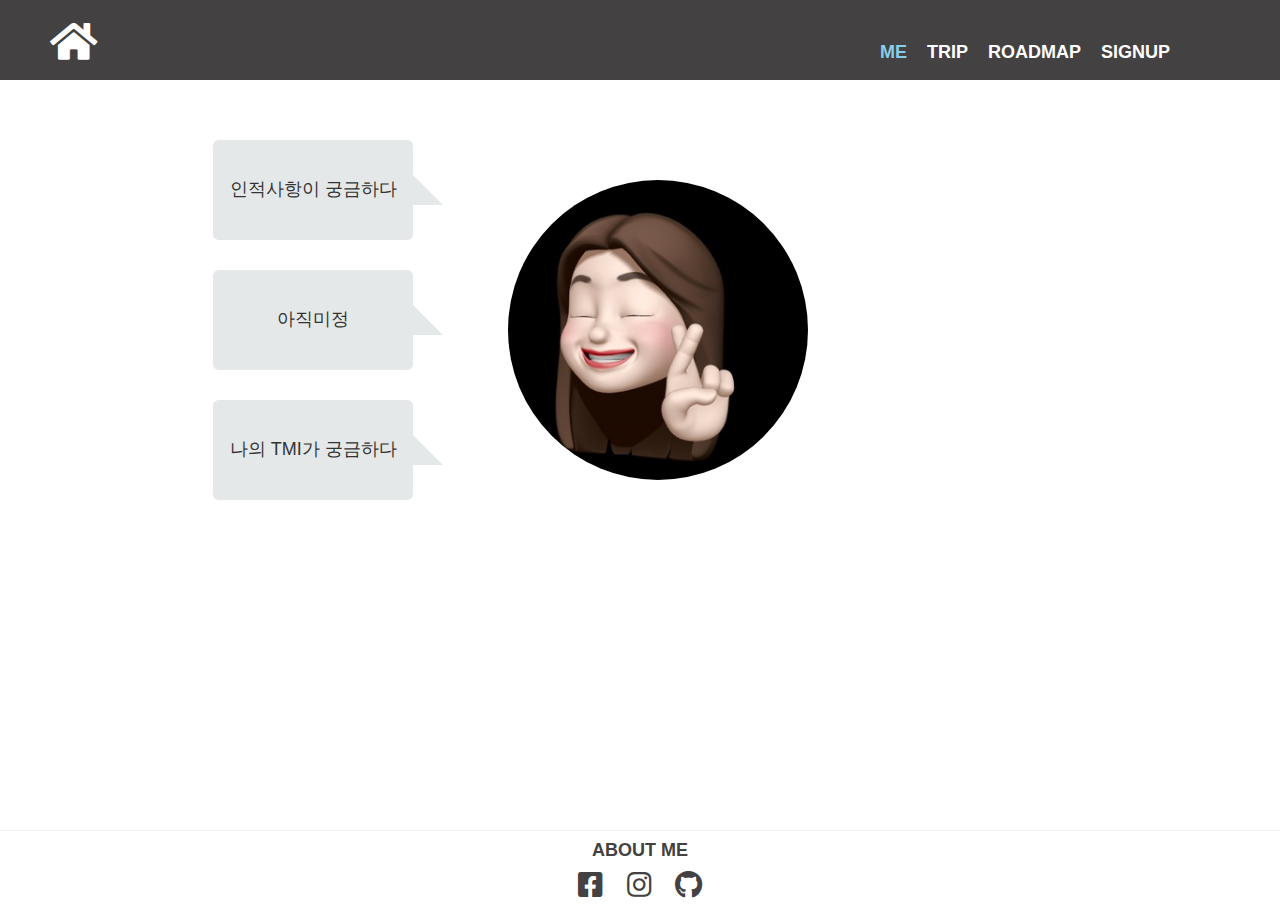
==== me.html @ ea355b0e "init ui" ====
<!DOCTYPE html>
<html lang="en">

<head>
    <meta charset="UTF-8">
    <meta name="viewport" content="width=device-width, initial-scale=1.0">
    <title>자기소개</title>
    <link rel="stylesheet" href="css/style.css">
    <link rel="stylesheet" href="//maxcdn.bootstrapcdn.com/bootstrap/3.2.0/css/bootstrap.min.css">
    <script src="https://code.jquery.com/jquery-3.2.1.min.js"></script>
    <!-- <link href="//maxcdn.bootstrapcdn.com/font-awesome/4.1.0/css/font-awesome.min.css" rel="stylesheet" /> -->
    <link href="https://cdnjs.cloudflare.com/ajax/libs/font-awesome/5.13.0/css/all.min.css" rel="stylesheet">
    <script src="js/footer.js"></script>
    <script src="js/animation.js"></script>
    <script>
        //header menu active효과
        $(function () {
            $('header').load('header.html', function () {
                $('#me').addClass('active');
            });
        });

    </script>
</head>

<body>

    <div id="wrapper">
        <header id="header"></header>
        <section>

            <div class="col-sm-4 ">
                <div id="infoQ" class="col-sm-offset-6 question-bubble">
                    <span>
                        <h4>인적사항이 궁금하다</h4>
                    </span>
                </div>
                <br>
                <div id="" class="col-sm-offset-6 question-bubble">
                    <span>
                        <h4>아직미정</h4>
                    </span>
                </div>
                <br>
                <div id="tmiQ" class="col-sm-offset-6 question-bubble">
                    <span>
                        <h4>나의 TMI가 궁금하다</h4>
                    </span>
                </div>
            </div>
            <div class="col-sm-4" id="me-img">
                <div class="col-sm-offset-2 me-img">
                    <img src="images/mimo.jpg" alt="">
                </div>
            </div>

            <div class="col-sm-4 ">
                <div id="infoA" class="answer-bubble">
                    <h4>이름:김혜지</h4>
                    <h4>성별:여</h4>
                    <h4>나이:24</h4>
                    <h4>전공:정보통신공,컴퓨터공</h4>
                    <h4>그냥 공대생...</h4>
                </div>
                <div id="infoA" class="answer-bubble">
                    <h4>이름:김혜지</h4>
                    <h4>성별:여</h4>
                    <h4>나이:24</h4>
                    <h4>전공:정보통신공,컴퓨터공</h4>
                </div>
                <div id="tmiA" class="answer-bubble">
                    <h4>TMI 1.</h4>
                    <h4>최근에 하얀색 샌들을 샀다.아주 마음에 든다. 안신어봐서 발이 아플수도 있다.</h4>
                    <h4>TMI 2.</h4>
                    <h4>강아지 엄청 좋아한다. 근데 무서워서 잘 못만진다.</h4>
                    <h4>TMI 3.</h4>
                    <h4>샀는줄 모르고 똑같은 옷 또 산적이 있다. 엄청 내취향인가보다.</h4>
                </div>

            </div>
    </div>

    </section>

    <footer id="footer"></footer>
    </div>

</body>

</html>
---- css/style.css ----
/* ==================
  기본 공통 설정들
  ===================== */

  * {
   box-sizing: border-box;
   -webkit-box-sizing: border-box;
   -moz-box-sizing: border-box;
   }
   html {
      margin: 0;
   height: 100%;
   width: 100%;
   }
   body {
   margin: 0;
   height: 100%;
   font-family: 'Open Sans', Arial, sans-serif;
   }
   #wrapper {
   min-height: 100%;
   position: relative;
   padding-bottom: 19px; 
   }
   
   .active{
      color: skyblue;
   }

/* ===============
HEDER/FOOTER/SECTION
LAYOUT 설정
==================*/
header {
   left:0px;
   top:0px;
   height:80px;
   width:100%;
   margin-bottom: 0;
   background:#434141;
   color: white;
}
header h1 , header h2 , header h3, header h4, header h5, header h6{
   margin: 0;
}
header ul {
    list-style:none;
    float: right;
    margin:0 50px;
    padding:40px;
    font-size: 18px;
}

header li {
    margin: 0 20px 0 0;
    padding: 0 0 0 0;
    border : 0;
    float: left;
}
header a{
   color: white;
   text-decoration: none;
}
header a:hover{
   color: skyblue;
   text-decoration: underline;
}
#homeIcon{
   margin: 20px 10px 0px 50px;
}
span:hover + p.arrow_box {
   display: block;
 }
 .arrow_box {
    text-align: center;
   display: none;
   position: absolute;
   width: auto;
   padding: 8px;
   margin: 10px 0 0 50px;
   -webkit-border-radius: 8px;
   -moz-border-radius: 8px;  
   border-radius: 8px;
   background: #333;
   color: #fff;
   font-size: 14px;
 }
 .arrow_box:after {
   position: absolute;
   bottom: 100%;
   left: 50%;
   width: 0;
   height: 0;
   margin-left: -10px;
   border: solid transparent;
   border-color: rgba(51, 51, 51, 0);
   border-bottom-color: #333;
   border-width: 10px;
   pointer-events: none;
   content: " ";
 }
/* footer */
 footer {
    position: absolute;
    bottom: 0;
    left: 0;
    right: 0;
    /* height:110px; */
    width:100%;
    background: white;
    color: #434141;
 }
 footer hr{
    margin: 0;
 }
 footer ul{
   list-style:none;
   margin:0;
   padding:0 10px;
   text-align: center;
 }
 footer li{
   display: inline;
   padding: 10px;
 }
 footer a{
   color: #434141;
   text-decoration: none;
 }
 footer a:hover{
   color: skyblue;
   text-decoration: underline;
}
 footer h1, footer h2, footer h3, footer h4, footer h5 {
    text-align: center;
 }
 section {
    margin-top:50px;
    margin-bottom:150px;
    /* height: 100%; */

  }
  section.index {
     margin: 0;
  }
  section img{
     width: 300px;
     height: 300px;
     display: block;
     /* border-radius: 15em; */
     /* margin-bottom: 50px; */
     /* margin-left: auto;
     margin-right: auto; */
  }
  #me-img img{
     border-radius: 15em;
  }
  .me-img{
     padding-top: 50px;
  }
  /* loadmap */
#front-back button{
   margin-right: 50px;
}
/* trip */
#trip-content{
   /* padding: 0 200px 0 200px; */
   /* height: auto; */
   text-align: center;
   flex: 1;
}

/* #trip-content .overlay{
   /* margin-right : -20px; */
   /* border-radius: 15em;

} */ 
/* .tbody {
   cursor: pointer;
} */

/* td:hover + p.arrow_box {
   display: block;
 } */
 #trip-content ul li{
    text-align: left;
 }
 /* .arrow_box.tb {

 } */
 /* index.html 페이지 */
.index-container {
   position: fixed; 
   top: -50%; 
   left: -50%; 
   width: 200%; 
   height: 200%;
   /* overflow: hidden; */
}

.index-container img{
   position: absolute; 
   top: 0; 
   left: 0; 
   right: 0; 
   bottom: 0; 
   margin: auto; 
   min-width: 50%;
   min-height: 50%;
}

    /*====================
    ANIMATION
   =======================*/
   a:hover {
      cursor: pointer;
   }

 /*밑줄넣기 부분*/
.question-bubble > span::after {
   content: '';
   width: 0%;
   left: 50%;
   height: 1px;
   display: block;
   position: absolute;
   margin-top: 3px;
   border-bottom: 2px solid #343535;
   transition:all .3s ease;
 }
 .question-bubble:hover > span::after {
   content: '';
   width: 100%;
   left: 0px;
   height: 1px;
   display: block;
   position: absolute;
   margin-top: 3px;
   border-bottom: 4px solid #343535;
   transition:all .3s ease;
 }
 
   /*======================
   DECORATION
   =====================*/
   /*말풍선*/
   .question-bubble {
      position: relative;
      cursor: pointer;
      background: #e5e8e9;
      width: 200px;
      height: 100px;
      border-radius: .4em;
      text-align: center;
      vertical-align: middle;
      transition:all .3s ease; 
      
   }
   
   .question-bubble:after {
      content: '';
      position: absolute;
      right: 0;
      top: 50%;
      width: 0;
      /* width: 300px; */
      height: 0;
      border: 30px solid transparent;
      border-left-color: #e5e8e9;
      border-right: 0;
      border-bottom: 0;
      margin-top: -15px;
      margin-right: -30px;
   }
   .question-bubble h4{
      padding-top: 40px;
   }
   .answer-bubble{
      display: none;
      position: relative;
      background: #a6aaaa;
      width: 400px;
      height: auto;
      padding: 10px;
      border-radius: .4em;
      text-align: center;
   }
   .answer-bubble:after{
      content: '';
	   position: absolute;
	   left: 0;
	   top: 50%;
	   width: 0;
	   height: 0;
	   border: 30px solid transparent;
	   border-right-color: #a6aaaa;
	   border-left: 0;
	   border-bottom: 0;
	   margin-top: -15px;
	   margin-left: -30px;
   }
   /* 로드맵 gallery */
   #front-gallery , #back-gallery{
      display: none;
   }
   .gallery_content:hover .overlay.right {
      top: 0;
  }
  .gallery_layout {
      width: 960px;
      margin: 0 auto;
      /* height: auto; */
  }

  .gallery_layout:after {
      content: "";
      display: block;
      clear: both;
  }

  .gallery_content {
      position: relative;
      float: left;
      width: 33.3333333%;
      overflow: hidden;
  }

  .gallery_content img {
      width: 100%;
      height: 300px;
      display: block;
      margin: 0 auto;
      transition: all 1s ease-in-out;
  }

  .content {
      z-index: 1;
      display: none;
      color: #fff;
      position: absolute;
      top: 50%;
      left: 50%;
      transform: translate(-50%, -50%);
  }
  
  .content h1 {
      font-size: 1.2em;
      text-transform: uppercase;
      text-align: center;
  }
  .content p {
      padding: 2px 0;
      font-size: 0.8em;
      text-align: center;
  }        
  .gallery_content:hover .content {
      display: block;
      transition: all 1s ease-in-out;
  }

  .gallery_content:hover img {
      transform: scale(1.2);
      transition: all 1s ease-in-out;
  }

  .overlay {
      display: none;
      width: 100%;
      height: 100%;
      position: absolute;
      top: 0;
      left: 0;
      right: 0;
      bottom: 0;
      transition: top 0.3s, right 0.3s, bottom 0.3s, left 0.3s;
  }

  /* overlay color */
  .overlay.darkBlue {
      background-color:rgba(31, 50, 99, 0.6);
  }
  .overlay.gold {
      background-color:rgba(216, 177, 126, 0.5);
  }  
  .overlay.pink {
      background-color:rgba(255, 113, 181, 0.7);
  }  
  .overlay.black {
      background-color: rgba(0, 0, 0, 0.5);
  }  
  .overlay.yellow {
      background-color: rgba(103, 58, 183, 0.5);
  }
  .overlay.red {
      background-color: rgba(244, 67, 54, 0.5);
  }      

  .gallery_content:hover .overlay {
      display: block;
      transition: all 0.5s ease-in-out;
  }
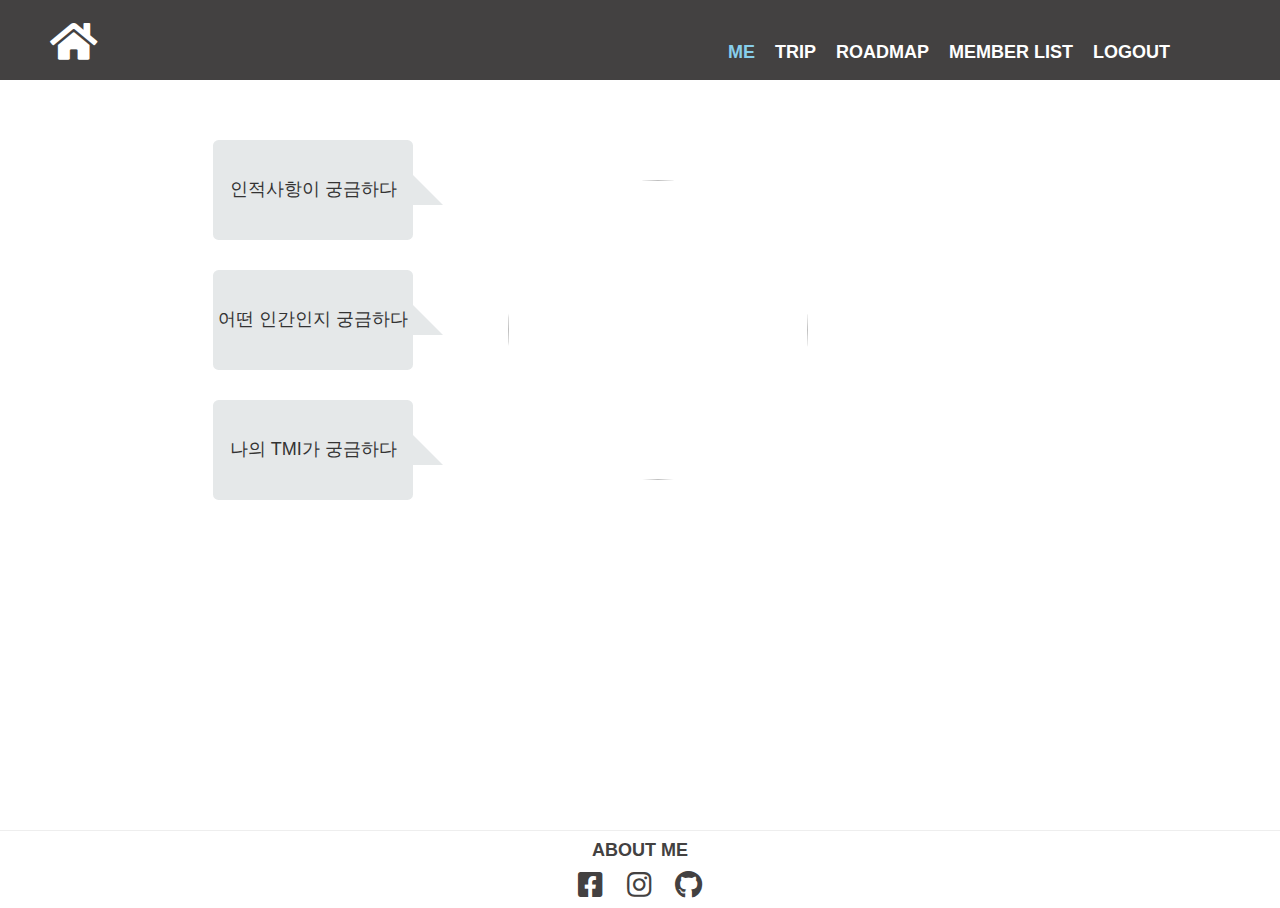
==== commit 2d5f46fa: "update storage,css" ====
--- a/me.html
+++ b/me.html
@@ -8,14 +8,13 @@
     <link rel="stylesheet" href="css/style.css">
     <link rel="stylesheet" href="//maxcdn.bootstrapcdn.com/bootstrap/3.2.0/css/bootstrap.min.css">
     <script src="https://code.jquery.com/jquery-3.2.1.min.js"></script>
-    <!-- <link href="//maxcdn.bootstrapcdn.com/font-awesome/4.1.0/css/font-awesome.min.css" rel="stylesheet" /> -->
     <link href="https://cdnjs.cloudflare.com/ajax/libs/font-awesome/5.13.0/css/all.min.css" rel="stylesheet">
     <script src="js/footer.js"></script>
     <script src="js/animation.js"></script>
     <script>
         //header menu active효과
         $(function () {
-            $('header').load('header.html', function () {
+            $('header').load('header2.html', function () {
                 $('#me').addClass('active');
             });
         });
@@ -26,7 +25,7 @@
 <body>
 
     <div id="wrapper">
-        <header id="header"></header>
+        <header id="header2"></header>
         <section>
 
             <div class="col-sm-4 ">
@@ -36,9 +35,9 @@
                     </span>
                 </div>
                 <br>
-                <div id="" class="col-sm-offset-6 question-bubble">
+                <div id="hobbyQ" class="col-sm-offset-6 question-bubble">
                     <span>
-                        <h4>아직미정</h4>
+                        <h4>어떤 인간인지 궁금하다</h4>
                     </span>
                 </div>
                 <br>
@@ -62,11 +61,14 @@
                     <h4>전공:정보통신공,컴퓨터공</h4>
                     <h4>그냥 공대생...</h4>
                 </div>
-                <div id="infoA" class="answer-bubble">
-                    <h4>이름:김혜지</h4>
-                    <h4>성별:여</h4>
-                    <h4>나이:24</h4>
-                    <h4>전공:정보통신공,컴퓨터공</h4>
+                <div id="hobbyA" class="answer-bubble">
+                    <h4>특기</h4>
+                    <h4>가요 전주부분듣고 맞추기</h4>
+                    <h6>(김희철급 아님...)</h6>
+                    <h4>취미</h4>
+                    <h4>책읽기, 드라마보기, 영화보기</h4>
+                    <h4>같은 목적지 다른길로 가보기</h4>
+                    <h6>(약간 길치임...)</h6>
                 </div>
                 <div id="tmiA" class="answer-bubble">
                     <h4>TMI 1.</h4>
--- a/css/style.css
+++ b/css/style.css
@@ -65,40 +65,14 @@
    color: skyblue;
    text-decoration: underline;
 }
+/* home모양 header에 아이콘 */
 #homeIcon{
    margin: 20px 10px 0px 50px;
 }
 span:hover + p.arrow_box {
    display: block;
  }
- .arrow_box {
-    text-align: center;
-   display: none;
-   position: absolute;
-   width: auto;
-   padding: 8px;
-   margin: 10px 0 0 50px;
-   -webkit-border-radius: 8px;
-   -moz-border-radius: 8px;  
-   border-radius: 8px;
-   background: #333;
-   color: #fff;
-   font-size: 14px;
- }
- .arrow_box:after {
-   position: absolute;
-   bottom: 100%;
-   left: 50%;
-   width: 0;
-   height: 0;
-   margin-left: -10px;
-   border: solid transparent;
-   border-color: rgba(51, 51, 51, 0);
-   border-bottom-color: #333;
-   border-width: 10px;
-   pointer-events: none;
-   content: " ";
- }
+ 
 /* footer */
  footer {
     position: absolute;
@@ -208,13 +182,61 @@
    min-width: 50%;
    min-height: 50%;
 }
+.index-container .content {
+   text-align: center;
+}
+.index-container ul{
+   list-style:none;
+   /* float: right; */
+   margin:20px 0 50px 0;
+   /* padding:40px; */
+   /* font-size: 18px; */
+}
+
+.index-container li{
+   margin: 0 20px 0 0;
+   padding: 0 0 0 0;
+   border : 0;
+   float: left;
+}
 
     /*====================
-    ANIMATION
+    ANIMATION/DECORATION
    =======================*/
    a:hover {
       cursor: pointer;
    }
+   /* 마우스오버시에 나타나는 말풍선
+   헤더에서 homeIcon과 trip에 맛집 리스트에 사용됨
+ */
+ .arrow_box {
+   text-align: center;
+  display: none;
+  position: absolute;
+  width: auto;
+  padding: 8px;
+  margin: 10px 0 0 50px;
+  -webkit-border-radius: 8px;
+  -moz-border-radius: 8px;  
+  border-radius: 8px;
+  background: #333;
+  color: #fff;
+  font-size: 14px;
+}
+.arrow_box:after {
+  position: absolute;
+  bottom: 100%;
+  left: 50%;
+  width: 0;
+  height: 0;
+  margin-left: -10px;
+  border: solid transparent;
+  border-color: rgba(51, 51, 51, 0);
+  border-bottom-color: #333;
+  border-width: 10px;
+  pointer-events: none;
+  content: " ";
+}
 
  /*밑줄넣기 부분*/
 .question-bubble > span::after {
@@ -239,10 +261,6 @@
    border-bottom: 4px solid #343535;
    transition:all .3s ease;
  }
- 
-   /*======================
-   DECORATION
-   =====================*/
    /*말풍선*/
    .question-bubble {
       position: relative;
@@ -300,8 +318,13 @@
 	   margin-left: -30px;
    }
    /* 로드맵 gallery */
-   #front-gallery , #back-gallery{
+   #frontGallery , #backGallery{
       display: none;
+
+   }
+   #frontGallery img, #backGallery img{
+      height: auto;
+      width: 100%;
    }
    .gallery_content:hover .overlay.right {
       top: 0;
@@ -398,4 +421,10 @@
   .gallery_content:hover .overlay {
       display: block;
       transition: all 0.5s ease-in-out;
-  }+  }
+
+  
+/* 회원가입 */
+.sign-up .form-group{
+   margin: 0;
+}
